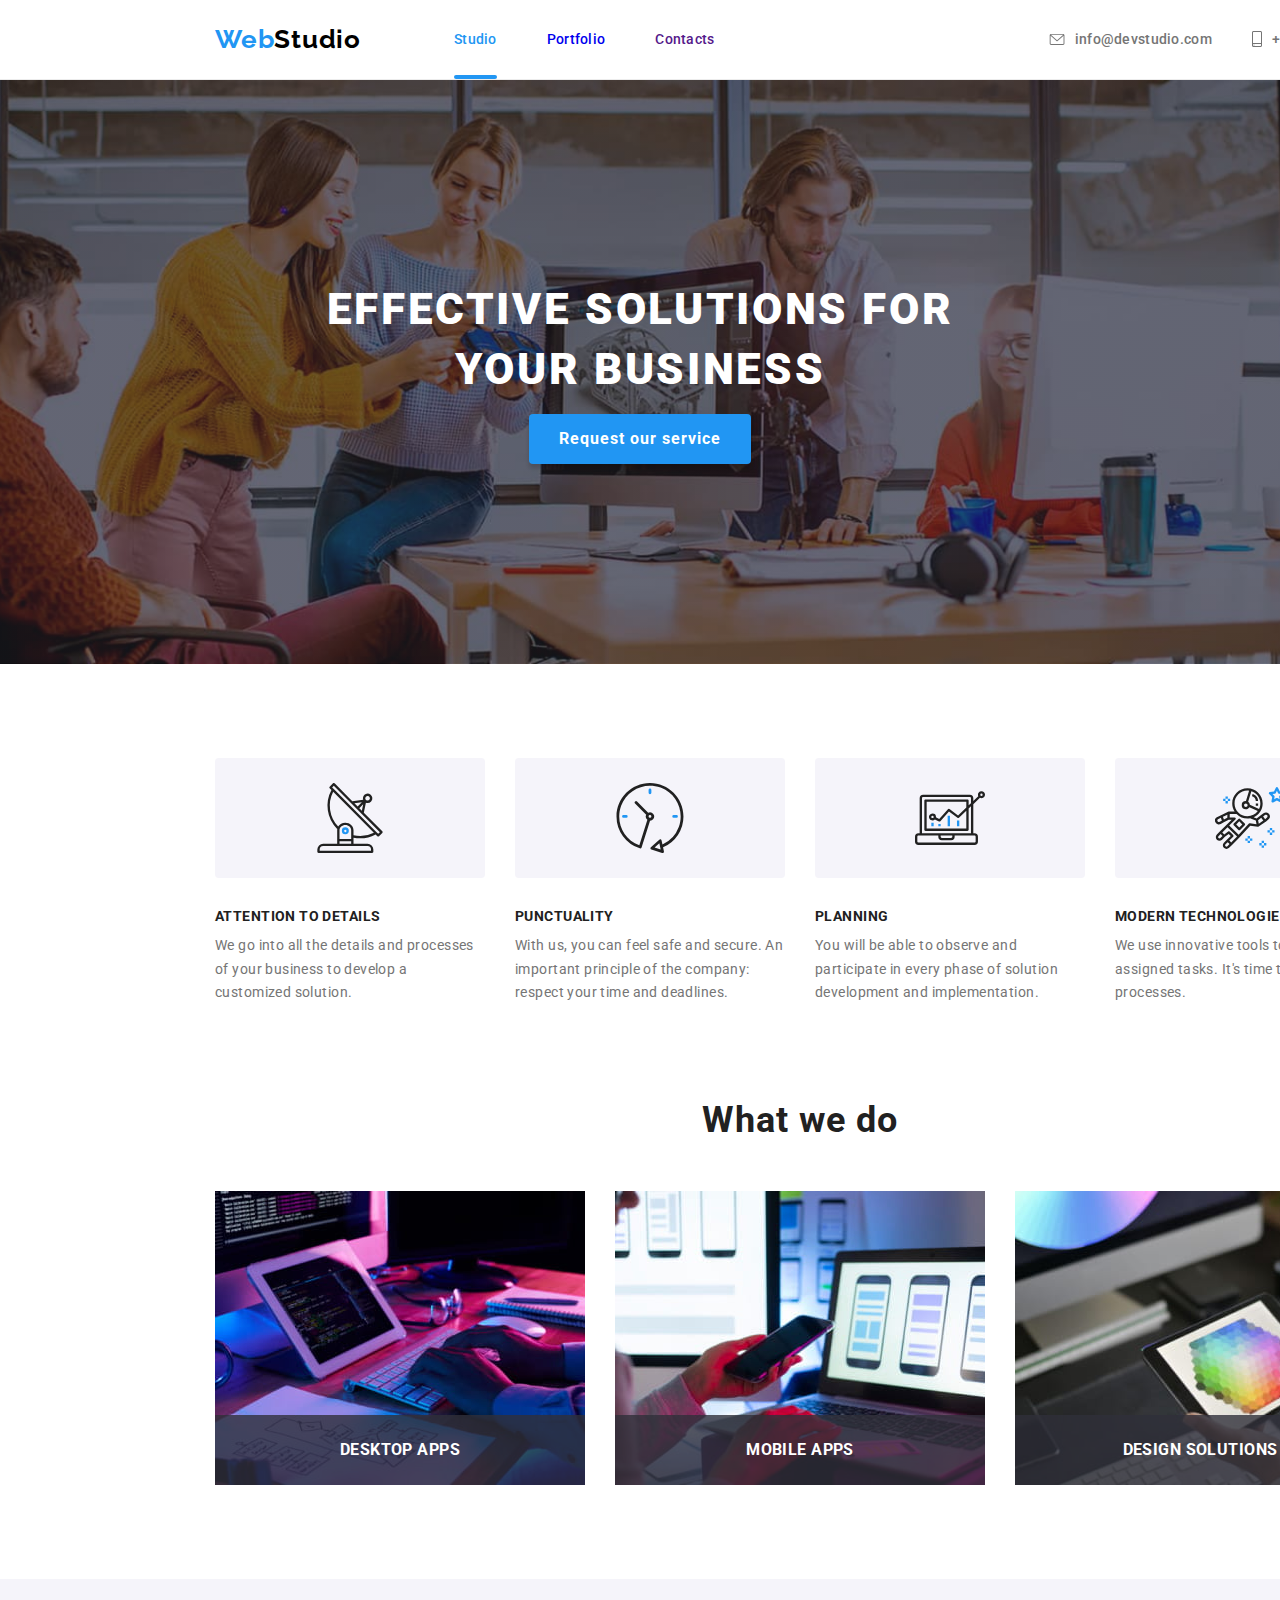
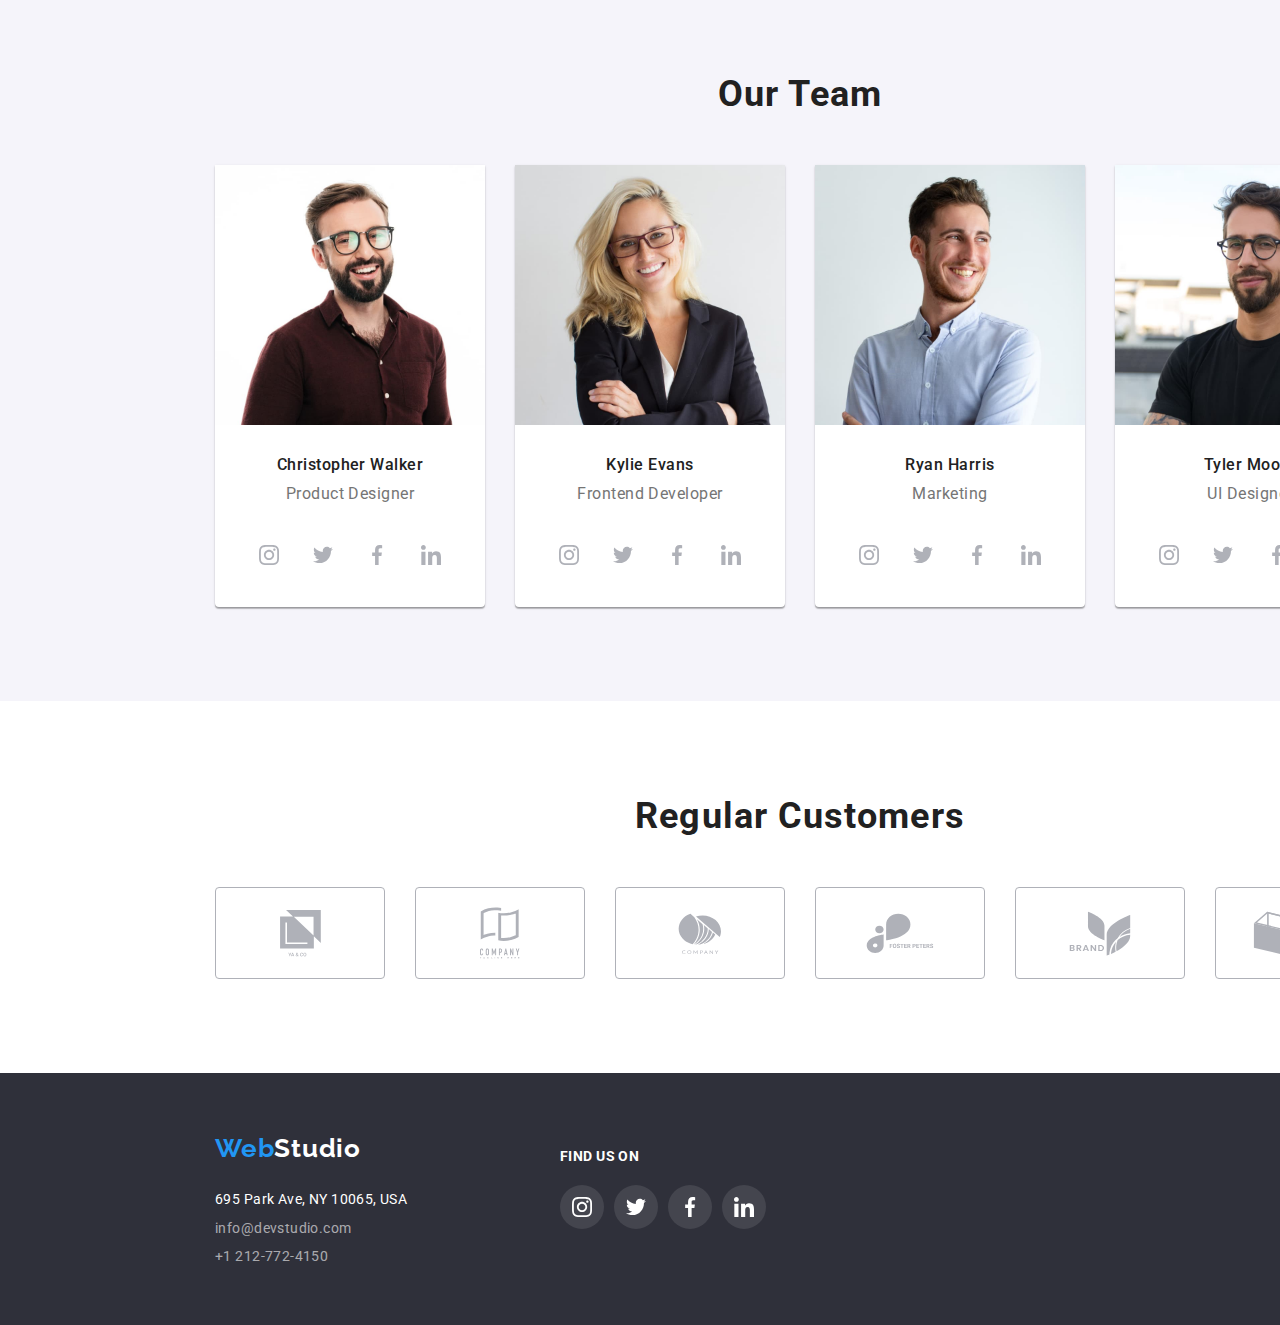
==== index.html @ 0b2b6943 "Initial update" ====
<!DOCTYPE html>
<html lang="en">
  <head>
    <meta charset="UTF-8">
    <meta name="viewport" content="width=device-width, initial-scale=1.0">
    <title>WebStudio</title>
    <link rel="stylesheet" href="./css/modern-normalize.css">
    <link rel="preconnect" href="https://fonts.googleapis.com">
    <link rel="preconnect" href="https://fonts.gstatic.com" crossorigin>
    <link href="https://fonts.googleapis.com/css2?family=Raleway:wght@700&family=Roboto:wght@400;500;700;900&display=swap" rel="stylesheet">
    <link rel="stylesheet" href="./css/styles.css">
  </head>
  <body>
    <header class="global-header">
      <div class="container">
        <nav class="main-navigation">
          <a href="index.html" class="logo"><span class="logo-1">Web</span><span class="logo-2">Studio</span></a>
          <ul class="navigation-list">
            <li><a href="index.html" class="link-navigation active">Studio</a></li>
            <li><a href="portfolio.html" class="link-navigation">Portfolio</a></li>
            <li><a href="" class="link-navigation">Contacts</a></li>
          </ul>
        </nav>
        <div class="header-contact">
          <a href="mailto:info@devstudio.com" class="header-contact-mail" aria-label="Mail">
            <svg class="mail-icon">
              <use href="./images/icons.svg#icon-envelope" class="mail-svg">
              </use>
            </svg>info@devstudio.com</a>
          <a href="tel:+1212-772-4150" class="header-contact-tel" aria-label="Telephone">
            <svg class="telephone-icon">
              <use href="./images/icons.svg#icon-smartphone" class="tel-svg">
              </use>
            </svg>+1 212-772-4150</a>
        </div>
      </div>
    </header>

    <main>
      <section class="hero-section">
        <h1 class="hero-heading">EFFECTIVE SOLUTIONS FOR <span style = "display: block;">YOUR BUSINESS</span></h1>
        <button data-modal-open class="hero-btn" type="button">Request our service</button>
      </section>

      <section class="benefits">
        <div class="container">
          <ul class="benefits-content">
            <li class="benefits-content-item">
              <h3 class="benefits-content-title">ATTENTION TO DETAILS</h3>
              <p class="benefits-content-description">We go into all the details and processes of your business to develop a customized solution.</p>
            </li>

            <li class="benefits-content-item">
              <h3 class="benefits-content-title">PUNCTUALITY</h3>
              <p class="benefits-content-description">With us, you can feel safe and secure. An important principle of the company: respect your time and deadlines.</p>
            </li>

            <li class="benefits-content-item">
              <h3 class="benefits-content-title">PLANNING</h3>
              <p class="benefits-content-description">You will be able to observe and participate in every phase of solution development and implementation.</p>
            </li>

            <li class="benefits-content-item">
              <h3 class="benefits-content-title">MODERN TECHNOLOGIES</h3>
              <p class="benefits-content-description">We use innovative tools to solve assigned tasks. It's time to simplify work processes.</p>
            </li>
          </ul>
        </div>
      </section>

      <section class="features">
        <div class="container">
          <h2 class="heading-2">What we do</h2>
          <ul class="features-list">
            <li class="features-list-item">
              <img src="./images/service-img-1.jpg" alt="Developer writing code" width="370" height="294" class="features-list-img">

                <div class="features-list-overlay"><span class="features-list-overlay-desc">DESKTOP APPS</span></div>

            </li>
            <li class="features-list-item">
              <img src="./images/service-img-2.jpg" alt="Developer working on mobile applications" width="370" height="294" class="features-list-img">
              <div class="features-list-overlay">
                <span class="features-list-overlay-desc">Mobile APPS</span>
              </div>
            </li>
            <li class="features-list-item">
              <img src="./images/service-img-3.jpg" alt="Developer editing styles on tablet" width="370" height="294" class="features-list-img">
              <div class="features-list-overlay">
                <span class="features-list-overlay-desc">DESIGN SOLUTIONS</span>
              </div>
            </li>
          </ul>
        </div>
      </section>

      <section class="containers-team">
        <div class="container">
          <h2 class="heading-2">Our Team</h2>
          <div class="container-team" style="text-align:center">
          <div class="container-team-packet">
            <img src="./images/prod-design-christopher-walker.jpg" alt="Christopher Walker" width="270" height="260">
           <div class="container-team-content">
            <span class="container-team-name">Christopher Walker</span>
            <span>Product Designer</span>
          </div>
          <ul class="social-links-list">
            <li class="social-links-item">
              <a href="https://www.instagram.com/" class="social-icons-link" target="_blank">
                <svg class="icon-social-link">
                  <use href="./images/icons.svg#icon-instagram"></use>
                </svg>
              </a>
            </li>
            <li class="social-links-item">
              <a href="https://www.twitter.com/" class="social-icons-link" target="_blank">
                <svg class="icon-social-link">
                  <use href="./images/icons.svg#icon-twitter"></use>
                </svg>
              </a>
            </li>
            <li class="social-links-item">
              <a href="https://www.facebook.com/" class="social-icons-link" target="_blank">
                <svg class="icon-social-link">
                  <use href="./images/icons.svg#icon-facebook"></use>
                </svg>
              </a>
            </li>
            <li class="social-links-item">
              <a href="https://www.linkedin.com/" class="social-icons-link" target="_blank">
                <svg class="icon-social-link">
                  <use href="./images/icons.svg#icon-linkedin"></use>
                </svg>
              </a>
            </li>
          </ul>
          </div>

          <div class="container-team-packet">
            <img src="./images/front-dev-kylie-evans.jpg" alt="Kylie Evans" width="270" height="260">
          <div class="container-team-content">
            <span class="container-team-name">Kylie Evans</span>
            <span>Frontend Developer</span>
          </div>
          <ul class="social-links-list">
            <li class="social-links-item">
              <a href="https://www.instagram.com/" class="social-icons-link" target="_blank">
                <svg class="icon-social-link">
                  <use href="./images/icons.svg#icon-instagram"></use>
                </svg>
              </a>
            </li>
            <li class="social-links-item">
              <a href="https://www.twitter.com/" class="social-icons-link" target="_blank">
                <svg class="icon-social-link">
                  <use href="./images/icons.svg#icon-twitter"></use>
                </svg>
              </a>
            </li>
            <li class="social-links-item">
              <a href="https://www.facebook.com/" class="social-icons-link" target="_blank">
                <svg class="icon-social-link">
                  <use href="./images/icons.svg#icon-facebook"></use>
                </svg>
              </a>
            </li>
            <li class="social-links-item">
              <a href="https://www.linkedin.com/" class="social-icons-link" target="_blank">
                <svg class="icon-social-link">
                  <use href="./images/icons.svg#icon-linkedin"></use>
                </svg>
              </a>
            </li>
          </ul>
          </div>

          <div class="container-team-packet">
            <img src="./images/marketing-ryan-harris.jpg" alt="Ryan Harris" width="270" height="260">
          <div class="container-team-content">
            <span class="container-team-name">Ryan Harris</span>
            <span>Marketing</span>
          </div>
          <ul class="social-links-list">
            <li class="social-links-item">
              <a href="https://www.instagram.com/" class="social-icons-link" target="_blank">
                <svg class="icon-social-link">
                  <use href="./images/icons.svg#icon-instagram"></use>
                </svg>
              </a>
            </li>
            <li class="social-links-item">
              <a href="https://www.twitter.com/" class="social-icons-link" target="_blank">
                <svg class="icon-social-link">
                  <use href="./images/icons.svg#icon-twitter"></use>
                </svg>
              </a>
            </li>
            <li class="social-links-item">
              <a href="https://www.facebook.com/" class="social-icons-link" target="_blank">
                <svg class="icon-social-link">
                  <use href="./images/icons.svg#icon-facebook"></use>
                </svg>
              </a>
            </li>
            <li class="social-links-item">
              <a href="https://www.linkedin.com/" class="social-icons-link" target="_blank">
                <svg class="icon-social-link">
                  <use href="./images/icons.svg#icon-linkedin"></use>
                </svg>
              </a>
            </li>
          </ul>
          </div>

          <div class="container-team-packet">
            <img src="./images/ui-design-tyler-moore.jpg" alt="Tyler Moore" width="270" height="260">
          <div class="container-team-content">
            <span class="container-team-name">Tyler Moore</span>
            <span>UI Designer</span>
          </div>
          <ul class="social-links-list">
            <li class="social-links-item">
              <a href="https://www.instagram.com/" class="social-icons-link" target="_blank">
                <svg class="icon-social-link">
                  <use href="./images/icons.svg#icon-instagram"></use>
                </svg>
              </a>
            </li>
            <li class="social-links-item">
              <a href="https://www.twitter.com/" class="social-icons-link" target="_blank">
                <svg class="icon-social-link">
                  <use href="./images/icons.svg#icon-twitter"></use>
                </svg>
              </a>
            </li>
            <li class="social-links-item">
              <a href="https://www.facebook.com/" class="social-icons-link" target="_blank">
                <svg class="icon-social-link">
                  <use href="./images/icons.svg#icon-facebook"></use>
                </svg>
              </a>
            </li>
            <li class="social-links-item">
              <a href="https://www.linkedin.com/" class="social-icons-link" target="_blank">
                <svg class="icon-social-link">
                  <use href="./images/icons.svg#icon-linkedin"></use>
                </svg>
              </a>
            </li>
          </ul>
          </div>
          </div>
        </div>
      </section>

      <section class="customers">
        <div class="container">
          <h2 class="heading-2">Regular Customers</h2>
          <ul class="customer-list">
            <li class="customer-list-item">
              <a href="" class="customer-link">
                <svg class="customer-icon" width="41" height="46.7">
                  <use href="./images/icons.svg#icon-customer-1"></use>
                </svg>
              </a>
            </li>
            <li class="customer-list-item">
              <a href="" class="customer-link">
                <svg class="customer-icon" width="40" height="52">
                  <use href="./images/icons.svg#icon-customer-2"></use>
                </svg>
              </a>
            </li>
            <li class="customer-list-item">
              <a href="" class="customer-link">
                <svg class="customer-icon" width="43.46" height="41.18">
                  <use href="./images/icons.svg#icon-customer-3"></use>
                </svg>
              </a>
            </li>
            <li class="customer-list-item">
              <a href="" class="customer-link">
                <svg class="customer-icon" width="68.71" height="40.62">
                  <use href="./images/icons.svg#icon-customer-4"></use>
                </svg>
              </a>
            </li>
            <li class="customer-list-item">
              <a href="" class="customer-link">
                <svg class="customer-icon" width="62.54" height="45.43">
                  <use href="./images/icons.svg#icon-customer-5"></use>
                </svg>
              </a>
            </li>
            <li class="customer-list-item">
              <a href="" class="customer-link">
                <svg class="customer-icon" width="93.79" height="43.93">
                  <use href="./images/icons.svg#icon-customer-6"></use>
                </svg>
              </a>
            </li>
          </ul>
        </div>
      </section>
    </main>

    <footer class="global-footer">
      <div class="container">
        <div class="footer-main-part">
        <a href="index.html" class="logo"><span class="logo-1">Web</span><span class="logo-2">Studio</span></a>
        <address class="address">
          <ul class="footer-address-list">
            <li class="footer-address-list-item">
              <p>695 Park Ave, NY 10065, USA </p>
            </li>
            <li class="footer-address-list-item">
              <a href="mailto:info@devstudio.com" class="footer-contact">info@devstudio.com</a>
            </li>
            <li class="footer-address-list-item">
              <a href="tel:+1212-772-4150" class="footer-contact">+1 212-772-4150</a>
            </li>
          </ul>
        </address>
        </div>
        <div class="footer-social-links">
          <span class="footer-social-title">Find us on</span>
          <ul class="footer-social-list">
            <li class="footer-social-list">
              <a href="https://www.instagram.com/" class="footer-social-icon-link" target="_blank">
                <svg class="footer-icon">
                  <use href="./images/icons.svg#icon-instagram"></use>
                </svg>
              </a>
            </li>
            <li class="footer-social-list">
              <a href="https://www.twitter.com/" class="footer-social-icon-link" target="_blank">
                <svg class="footer-icon">
                  <use href="./images/icons.svg#icon-twitter"></use>
                </svg>
              </a>
            </li>
            <li class="footer-social-list">
              <a href="https://www.facebook.com/" class="footer-social-icon-link" target="_blank">
                <svg class="footer-icon">
                  <use href="./images/icons.svg#icon-facebook"></use>
                </svg>
              </a>
            </li>
            <li class="footer-social-list">
              <a href="https://www.linkedin.com/" class="footer-social-icon-link" target="_blank">
                <svg class="footer-icon">
                  <use href="./images/icons.svg#icon-linkedin"></use>
                </svg>
              </a>
            </li>
          </ul>
        </div>
      </div>
    </footer>

    <div class="modal is-hidden" data-modal>
      <div class="modal-content">
        <button class="modal-close-btn" data-modal-close>&times;</button>
      </div>
    </div>
    <script src="./js/modal.js"></script>
  </body>
</html>
---- css/styles.css ----
:root {
  --text-color: #757575;
  --link-color: #212121;
  --link-active-color: #2196F3;
  --hover-color: #2196F3;
  --main-background-color: #FFFFFF;
  --heading-color: #ffffff;
  --footer-color: #2F303A;
  --hero-btn-color: #2196F3;
  --benefits-icon-background-color: #F5F4FA;
  --benefits-title-color:  #212121;
  --social-icons-color: #AFB1B8;
  --text-font-family: 'Roboto', sans-serif;
  --logo-font-family: 'Raleway', sans-serif;
}

*,
*::before,
*::after {
  margin: 0;
  padding: 0;
  box-sizing: border-box;
}

body {
  font-family: var(--text-font-family);
  font-size: 16px;
  font-style: normal;
  color: var(--text-color);
  background-color: var(--main-background-color);
}

a {
  text-decoration: none;
}

ul {
  list-style-type: none;
}

button {
  cursor: pointer;
  border: none;
  border-style: none;
}

.section {
  padding: 94px 0px;
}

.container {
  width: 1600px;
  margin: 0 auto;
  padding-left: 215px;
  padding-right: 215px;
}

.global-header .container {
  display: flex;
  align-items: center;
  justify-content: space-between;
  padding-top: 24px;
  padding-bottom: 25px;
  background-color: var(--heading-color);
  font-size: 14px;
  font-weight: 500;
  line-height: normal;
  letter-spacing: 0.28px;
}

.global-header {
  border-bottom: 1px solid #ECECEC;
}

.main-navigation {
  display: flex;
  justify-content: center;
}

a.logo {
  margin-right: 93px;
}

.global-header .navigation-list {
  display: flex;
  align-items: center;
  color: var(--link-color);
}

.global-header .navigation-list .link-navigation {
  position: relative;
  display: block;
}

.global-header .navigation-list li:not(:last-child) {
  margin-right: 50px;
}

.global-header .header-contact a:not(:last-child) {
  margin-right: 40px;
}

.header-contact {
  display: flex;
  align-content: center;
  align-items: center;
}

.global-header .header-contact a {
  display: flex;
  align-items: center;
  color: #757575;
  fill: #757575;
}

.global-header a:hover,
.global-header a:focus,
.global-footer a:hover,
.global-footer a:focus,
.logo span:hover,
.logo span:focus,
.footer-main-part .logo span:hover,
.footer-main-part .logo span:focus {
  color: var(--hover-color);
  fill: var(--hover-color);
}

.navigation-list .link-navigation,
.header-contact .header-contact-mail,
.header-contact .header-contact-tel,
.main-navigation .logo {
  transition: color 250ms cubic-bezier(0.4, 0, 0.2, 1), fill 250ms cubic-bezier(0.4, 0, 0.2, 1);
}

.global-header .main-navigation a.active {
  color: var(--link-active-color);
  fill: var(--link-active-color);
}

.navigation-list .link-navigation.active::after {
  content: "";
  display: block;
  align-items: center;
  background-color: var(--link-active-color);
  width: 100%;
  border-radius: 2px;
  height: 4px;
  position: absolute;
  bottom: -32px;
}

.mail-icon {
  display: block;
  margin-right: 10px;
  width: 16px;
  height: 12px;
  fill: currentColor;
}

.telephone-icon {
  display: block;
  margin-right: 10px;
  width: 10px;
  height: 16px;
  fill: currentColor;
}

a span.logo-1,
a span.logo-2 {
  color: #2196F3;
  font-size: 26px;
  font-family: var(--logo-font-family);
  font-weight: 700;
  line-height: normal;
  letter-spacing: 0.78px;
}

a span.logo-2 {
  color: #000000;
}

.hero-section {
  padding-top: 200px;
  padding-bottom: 200px;
  text-align: center;
  background: linear-gradient(rgba(47, 48, 58, 0.40), rgba(47, 48, 58, 0.40)),
    url('../images/hero-background-img.jpg');
  background-repeat: no-repeat;
  background-color: #2F303A;
  background-position: center;
  background-size: cover;
}

.hero-section,
.hero-heading {
  color: var(--heading-color);
  text-align: center;
  font-size: 44px;
  font-weight: 900;
  line-height: 1.36;
  letter-spacing: 2.64px;
  text-transform: uppercase;
}

.hero-btn {
  padding: 10px 30px;
  min-width: 200px;
  height: 50px;
  color: #FFF;
  text-align: center;
  font-size: 16px;
  font-family: inherit;
  font-weight: 700;
  line-height: 1.87;
  letter-spacing: 0.96px;
  border-radius: 4px;
  background-color: var(--hero-btn-color);
  box-shadow: 0px 4px 4px 0px rgba(0, 0, 0, 0.15);
  transition: color 250ms cubic-bezier(0.4, 0, 0.2, 1), background-color 250ms cubic-bezier(0.4, 0, 0.2, 1);
}

.benefits {
  padding-top: 94px;
  padding-bottom: 94px;
}

.benefits-content {
  display: flex;
  justify-content: space-between;
  gap: 30px;
}

.benefits .benefits-content .benefits-content-description,
.benefits .benefits-content .benefits-content-title {
  font-size: 14px;
  line-height: 1.71;
  letter-spacing: 0.42px;
}

.benefits .benefits-content .benefits-content-title {
  margin-bottom: 10px;
  color: var(--benefits-title-color);
  font-weight: 700;
  line-height: normal;
  text-transform: uppercase;
}

.benefits-content-item::before {
  content: "";
  display: block;
  margin-bottom: 30px;
  width: 270px;
  height: 120px;
  border-radius: 4px;
  background: var(--benefits-icon-background-color);
  background-position: center;
  background-repeat: no-repeat;
}

.benefits-content-item:first-child::before {
  content: "";
  background-image: url('../images/antenna.svg');
}

.benefits-content-item:nth-child(2)::before {
  content: "";
  background-image: url('../images/clock.svg');
}

.benefits-content-item:nth-child(3)::before {
  content: "";
  background-image: url('../images/diagram.svg');
}

.benefits-content-item:last-child::before {
  content: "";
  background-image: url('../images/astronaut.svg');
}

.features {
  display: flex;
  justify-content: space-between;
  padding-bottom: 94px;
}


.features .heading-2,
.containers-team .heading-2,
.customers .heading-2 {
  margin-bottom: 50px;
  color: #212121;
  text-align: center;
  font-size: 36px;
  font-weight: 700;
  line-height: normal;
  letter-spacing: 1.08px;
}

.features-list {
  display: flex;
  justify-content: space-between;
  gap: 30px;

}

.features-list-item {
  position: relative;
  width: 370px;
  height: 294px;
}

.features-list-overlay {
  position: absolute;
  display: flex;
  align-items: center;
  justify-content: center;
  bottom: 0;
  color: #FFF;
  background: rgba(47, 48, 58, 0.80);
  text-align: center;
  font-weight: 700;
  letter-spacing: 0.42px;
  text-transform: uppercase;
  width: 100%;
  height: 70px;
}

.containers-team{
  background: #F5F4FA;
  padding: 94px 0px;
}

.container-team {
  display: flex;
  justify-content: space-between;
}

.container-team-content {
  display: flex;
  flex-direction: column;
  line-height: normal;
  letter-spacing: 0.48px;
  align-items: center;
  padding-top: 30px;
  padding-bottom: 30px;
}

.container-team-content .container-team-name {
  color: #212121;
  font-weight: 500;
  margin-bottom: 10px;
}

.container-team-packet {
  display: flex;
  flex-direction: column;
  background: #FFFFFF;
  box-shadow: 0px 2px 1px 0px rgba(0, 0, 0, 0.20), 0px 1px 1px 0px rgba(0, 0, 0, 0.14), 0px 1px 3px 0px rgba(0, 0, 0, 0.12);
  border-radius: 0px 0px 4px 4px;
  align-items: center;
}

.social-links-list {
  display: flex;
  justify-content: space-between;
  padding-bottom: 30px;
  gap: 10px;
}

.social-links-item,
.social-icons-link {
  display: flex;
  width: 44px;
  height: 44px;
  flex-shrink: 0;
}

.social-icons-link {
  justify-content: center;
  align-items: center;
  color: var(--social-icons-color);
  background-color: #FFFFFF;
  border: none;
  border-radius: 50px;
  transition: color 250ms cubic-bezier(0.4, 0, 0.2, 1);
}

.social-icons-link:hover,
.social-icons-link:focus,
.footer-social-list .footer-social-icon-link:hover,
.footer-social-list .footer-social-icon-link:focus {
  background-color: var(--hover-color);
  outline: none;
}

.icon-social-link {
  width: 20px;
  height: 20px;
  flex-shrink: 0;
  gap: 34px;
  fill: currentColor;
  transition: fill 250ms cubic-bezier(0.4, 0, 0.2, 1);
}

.social-icons-link:hover .icon-social-link,
.social-icons-link:focus .icon-social-link,
.footer-social-list .footer-social-icon-link:hover,
.footer-social-list .footer-social-icon-link:focus {
  fill: #FFFFFF;
  outline: none;
}

.customers {
  padding-top: 94px;
  padding-bottom: 94px;
}

.customer-list {
  display: flex;
  justify-content: space-between;
  gap: 30px;
}

.customer-list-item,
.customer-link {
  display: flex;
}

.customer-link {
  justify-content: center;
  align-items: center;
  color: #AFB1B8;
  border-radius: 4px;
  border: 1px solid #AFB1B8;
  width: 170px;
  height: 92px;
  transition: border-color 250ms cubic-bezier(0.4, 0, 0.2, 1), fill 250ms cubic-bezier(0.4, 0, 0.2, 1);
}

.customer-icon {
  fill: currentColor;
  border: none;
}

.customer-link:hover,
.customer-link:focus {
  border: 1px solid #2196F3;
  outline: none;
}

.customer-link:hover .customer-icon,
.customer-link:focus .customer-icon {
  fill: var(--hover-color);
  outline: none;
}

.global-footer {
  display: block;
  background-color: var(--footer-color);
  padding: 60px 0px;
}

.global-footer .container {
  display: flex;
  align-items: flex-start;
}

.global-footer .address,
.global-footer .footer-contact,
.global-footer .footer-social-title {
  color: #FFF;
  font-size: 14px;
  letter-spacing: 0.42px;
  font-style: normal;
}

.global-footer a span.logo-2 {
  color: #FFFFFF;
}

.global-footer .footer-social-title {
  margin-bottom: 20px;
  font-weight: 700;
  text-transform: uppercase;
}

.global-footer .footer-contact {
  color: rgba(255, 255, 255, 0.60);
  line-height: 1.14;
  margin-left:auto;
  transition: color 250ms cubic-bezier(0.4, 0, 0.2, 1);
}

.global-footer .footer-main-part .footer-address-list {
  margin-top: 28px;
}

.footer-address-list-item:not(:last-child) {
  margin-bottom: 12px;
}

.global-footer .footer-social-links {
  display: flex;
  flex-direction: column;
  justify-content: flex-start;
  align-items: flex-start;
  margin-left: 106px;
  margin-top: 15px;
}

.footer-social-list {
  display: flex;
  justify-content: center;
  gap: 10px;
}

.footer-social-list .footer-social-icon-link {
  display: flex;
  justify-content: center;
  align-items: center;
  width: 44px;
  height: 44px;
  color: #FFFFFF;
  fill: currentColor;
  background-color: rgba(255, 255, 255, 0.10);
  border-radius: 50px;
  transition: background-color 250ms cubic-bezier(0.4, 0, 0.2, 1), fill 250ms cubic-bezier(0.4, 0, 0.2, 1);
}

.footer-social-list .footer-icon {
  width: 20px;
  height: 20px;
}

.btn-group {
  padding-top: 94px;
  padding-bottom: 50px;
}

.btn-group-list {
  display: flex;
  justify-content: center;
  gap: 8px;
}

.btn-portfolio {
  padding: 6px 22px;
  height: 38px;
  color: #212121;
  text-align: center;
  font-size: 16px;
  font-family: inherit;
  font-weight: 500;
  line-height: 1.62;
  letter-spacing: 0.48px;
  border-radius: 4px;
  background-color: #F5F4FA;
  transition: color 250ms cubic-bezier(0.4, 0, 0.2, 1),
    background-color 250ms cubic-bezier(0.4, 0, 0.2, 1),
    box-shadow 250ms cubic-bezier(0.4, 0, 0.2, 1);
  }

.btn-portfolio:hover,
.btn-portfolio:focus,
.btn-group-list-item button.active {
  background: var(--hover-color);
  color:#FFFFFF;
  box-shadow: 0px 2px 2px 0px rgba(0, 0, 0, 0.12), 0px 1px 2px 0px rgba(0, 0, 0, 0.08), 0px 3px 1px 0px rgba(0, 0, 0, 0.10);
  outline: none;
  }

.cards .container {
  padding-bottom: 94px;
}

.cards-img {
  position: relative;
  display: flex;
}

.card-list-wrapper {
  position: relative;
  overflow: hidden;
}

.card-overlay-info {
  position: absolute;
  display: flex;
  justify-content: center;
  align-items: center;
  top: 0;
  left: 0;
  right: 0;
  background: rgba(33, 150, 243, 0.90);
  width: 100%;
  height: 100%;
  padding: 24px;
  color: #FFF;
  font-size: 18px;
  line-height: 1.56;
  letter-spacing: 0.54px;
  overflow: auto;
  transform: translateY(100%);
  transition: transform 250ms cubic-bezier(0.4, 0, 0.2, 1);
}

.card-content {
  display: flex;
  flex-direction: column;
  padding: 20px 24px;
  color: #757575;
  line-height: 1.87;
  letter-spacing: 0.48px;
  background: #FFFFFF;
  box-sizing: border-box;
  border-right: 1px solid #EEE;
  border-bottom: 1px solid #EEE;
  border-left: 1px solid #EEE;
}

.card-content .card-content-title {
  margin-bottom: 4px;
  color: #212121;
  font-size: 18px;
  font-weight: 700;
  line-height: 2;
  letter-spacing: 1.08px;
}

.card-list {
  display: flex;
  flex-wrap: wrap;
  margin-right: -30px;
  margin-bottom: -30px;
}

.card-list-link {
  display: block;
  transition: box-shadow 250ms cubic-bezier(0.4, 0, 0.2, 1);
}

.card-list .card-list-item {
  margin-right: 30px;
  margin-bottom: 30px;
  flex-basis: calc((100% - 90px) / 3);
  box-sizing: border-box;
  cursor: pointer;
}

.card-list-link:hover {
  box-shadow: 1px 4px 6px 0px rgba(0, 0, 0, 0.16), 0px 4px 4px 0px rgba(0, 0, 0, 0.06), 0px 1px 1px 0px rgba(0, 0, 0, 0.12);
}

.card-list-link:hover .card-overlay-info {
  transform: translateY(0%);
}

.modal {
  position: fixed;
  top: 0;
  left: 0;
  width: 100%;
  height: 100%;
  background-color: rgba(0, 0, 0, 0.2);
  opacity: 1;
  transition: 250ms ease, opacity 250ms ease;
}

.modal-content {
  position: fixed;
  left: 50%;
  top: 50%;
  display: block;
  margin: auto;
  width: 528px;
  min-height: 581px;
  border-radius: 4px;
  background: #FFF;
  box-shadow: 0px 2px 1px 0px rgba(0, 0, 0, 0.20), 0px 1px 1px 0px rgba(0, 0, 0, 0.14), 0px 1px 3px 0px rgba(0, 0, 0, 0.12);
  transform: translate(-50%, -50%) scale(1);
  transition: transform 250ms cubic-bezier(0.4, 0, 0.2, 1);
}

.modal.is-hidden {
  visibility: hidden;
  opacity: 0;
  pointer-events: none;
}

.modal.is-hidden .modal-content {
  transform: translate(-50%, -50%) scale(0.9);
}

.modal-close-btn {
  display: flex;
  justify-content: center;
  align-items: center;
  position: absolute;
  right: 8px;
  top: 8px;
  padding: 0;
  border-radius: 50%;
  border: 1px solid rgba(0, 0, 0, 0.1);
  cursor: pointer;
  width: 30px;
  height: 30px;
  color: #000000;
  font-size: 18px;
  background-color: #FFFFFF;
}
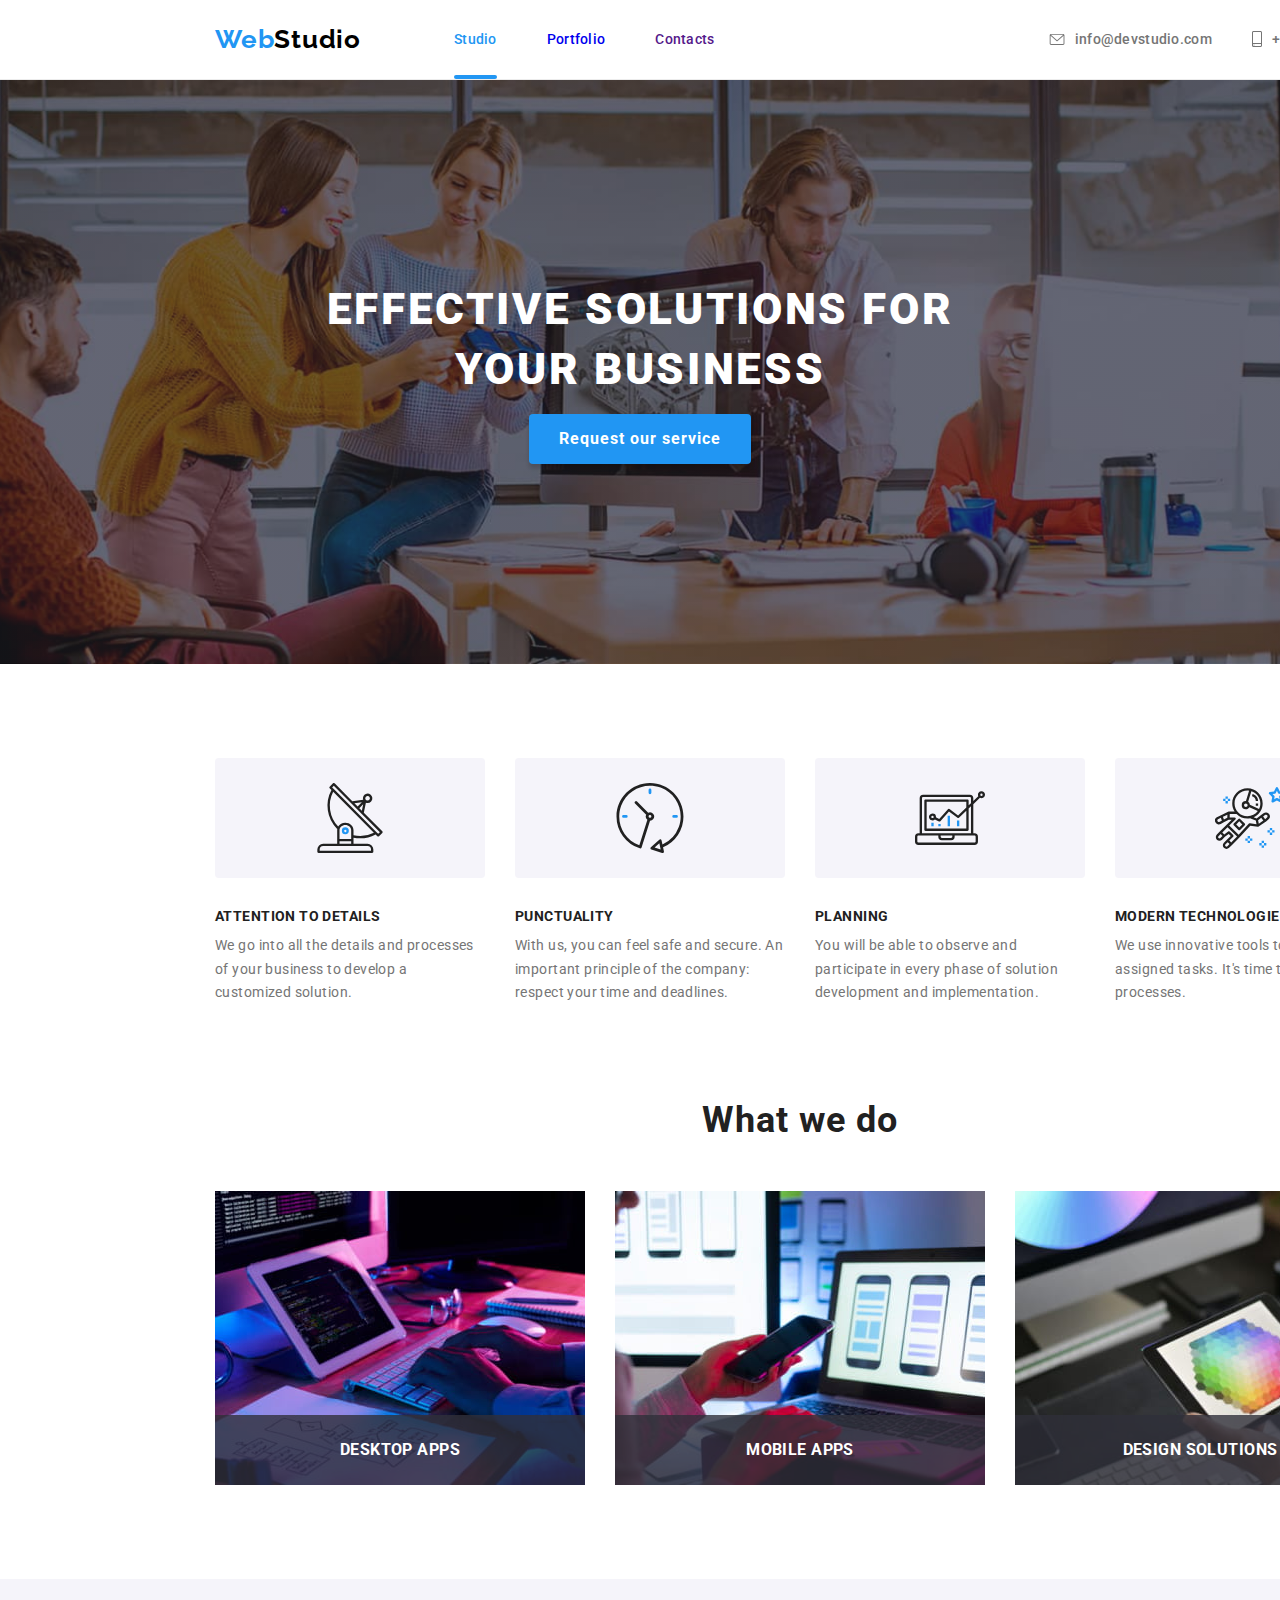
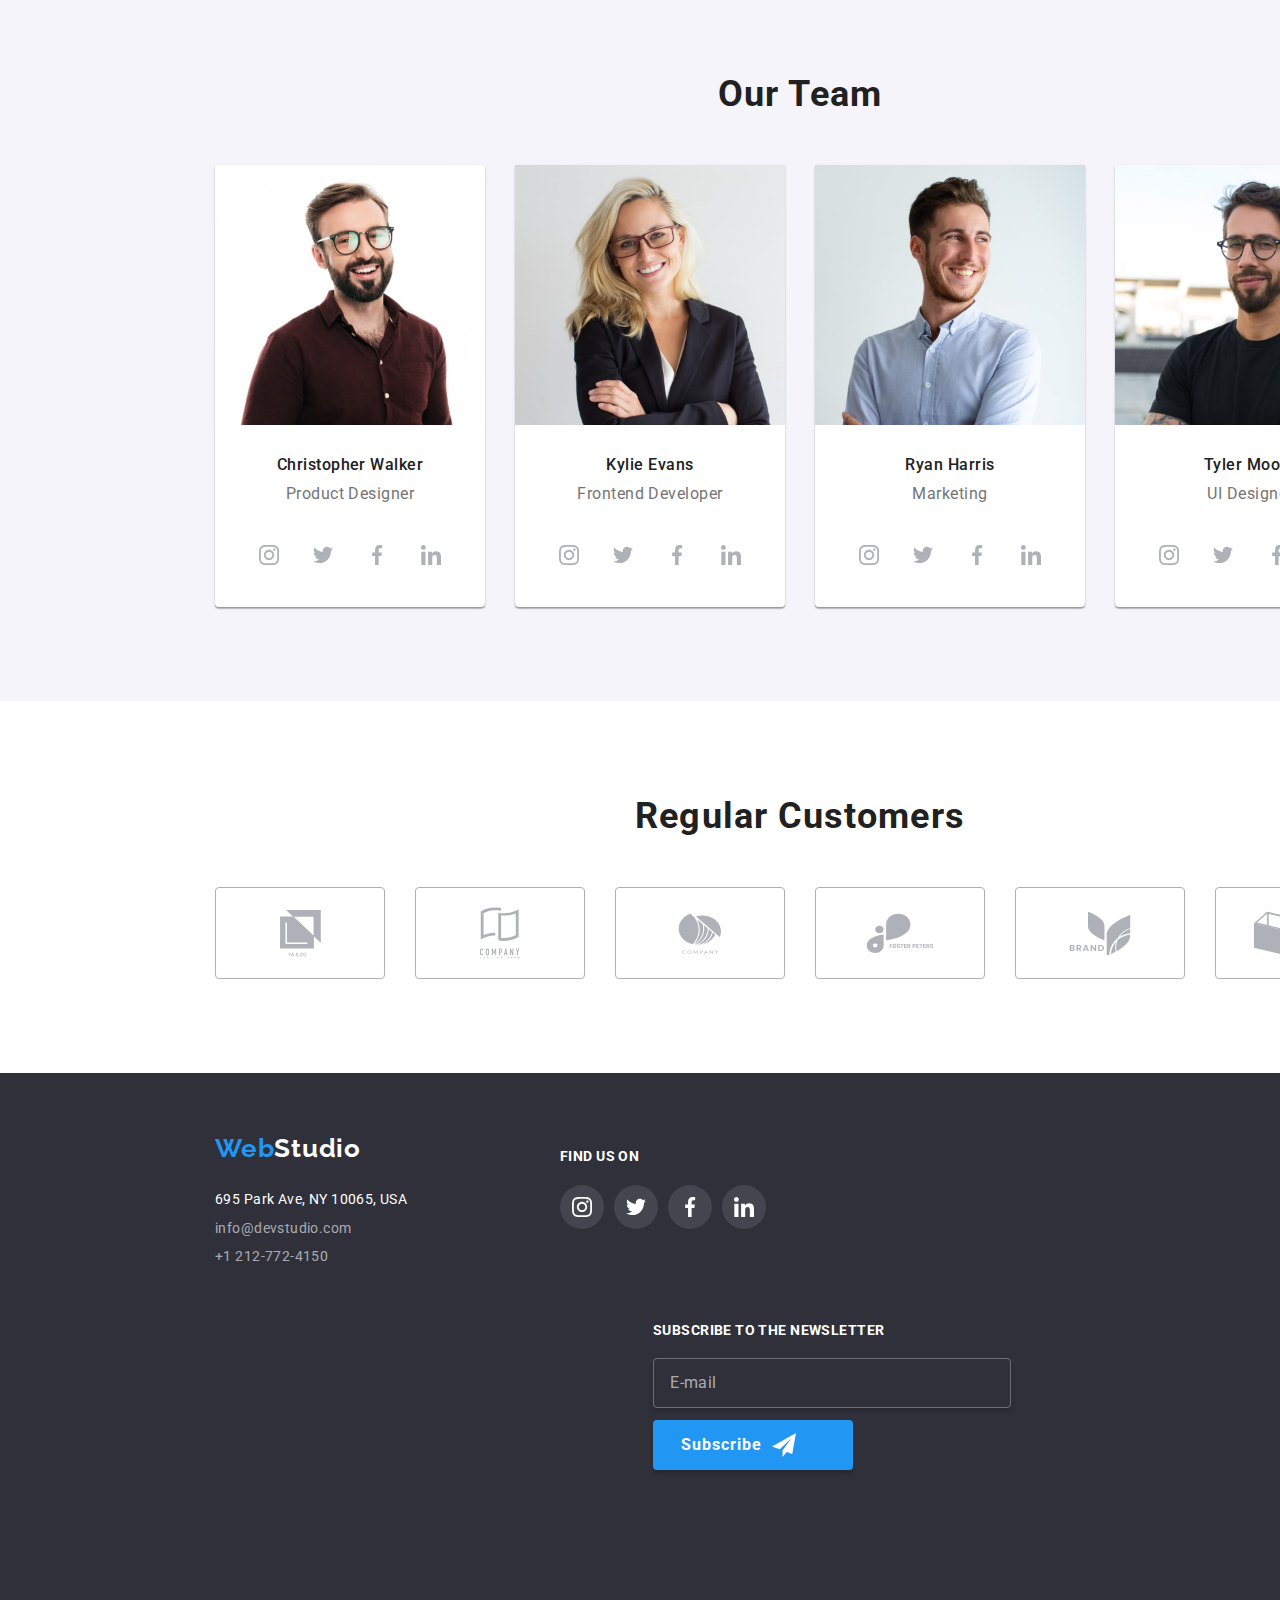
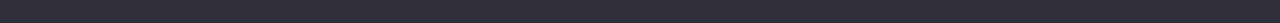
==== commit 580fb750: "Update styles" ====
--- a/index.html
+++ b/index.html
@@ -354,7 +354,19 @@
               </a>
             </li>
           </ul>
-        </div>
+          <div class="footer-newsletter">
+            <span class="footer-social-title">Subscribe to the newsletter</span>
+            <form class="newsletter-form">
+              <input type="email" name="user-email" placeholder="E-mail" class="input-form">
+              <button type="submit" class="footer-submit-btn"> Subscribe
+                <svg class="btn-send-svg" width="24px" height="24px">
+                  <use href="./images/icons.svg#icon-icon-send"></use>
+                </svg>
+              </button>
+            </form>
+          </div>
+        </div>
+        <script src="./js/modal.js"></script>
       </div>
     </footer>
 
--- a/css/styles.css
+++ b/css/styles.css
@@ -533,6 +533,74 @@
   height: 20px;
 }
 
+.global-footer .footer-newsletter {
+  display: flex;
+  flex-direction: column;
+  margin: 93px;
+}
+
+.newsletter-form {
+  display: flex;
+  flex-wrap: wrap;
+  width: 570px;
+  gap: 12px;
+}
+
+.input-form {
+  margin-right: 12px;
+  padding: 15px 0px 15px 16px;
+  width: 358px;
+  height: 50px;
+  border-radius: 4px;
+  border: 1px solid rgba(255, 255, 255, 0.30);
+  background: rgba(33, 150, 243, 0.00);
+  box-shadow: 0px 4px 4px 0px rgba(0, 0, 0, 0.15);
+  transition: border 250ms cubic-bezier(0.4, 0, 0.2, 1), color 250ms cubic-bezier(0.4, 0, 0.2, 1);
+}
+
+.input-form::placeholder {
+  color: rgba(255, 255, 255, 0.60);
+  line-height: 1.25;
+  letter-spacing: 0.48px;
+}
+
+.input-form:hover::placeholder,
+.input-form:focus::placeholder {
+  color: #FFFFFF;
+}
+
+.input-form:hover,
+.input-form:focus {
+  border: 1px solid #FFFFFF;
+  box-shadow: 0px 4px 4px 0px rgba(0, 0, 0, 0.15);
+  outline: none;
+}
+
+.footer-submit-btn {
+  display: flex;
+  align-items: center;
+  padding: 13px 28px 13px 28px;
+  width: 200px;
+  height: 50px;
+  border-radius: 4px;
+  border: none;
+  background: #2196F3;
+  box-shadow: 0px 4px 4px 0px rgba(0, 0, 0, 0.15);
+  color: #FFF;
+  text-align: center;
+  font-weight: 700;
+  line-height: 1.87;
+  letter-spacing: 0.96px;
+  cursor: pointer;
+  transition: color 250ms cubic-bezier(0.4, 0, 0.2, 1), background-color 250ms cubic-bezier(0.4, 0, 0.2, 1);
+}
+
+.btn-send-svg {
+  display: flex;
+  fill: #FFFFFF;
+  margin-left: 10px;
+}
+
 .btn-group {
   padding-top: 94px;
   padding-bottom: 50px;
@@ -541,7 +609,6 @@
 .btn-group-list {
   display: flex;
   justify-content: center;
-  gap: 8px;
 }
 
 .btn-portfolio {
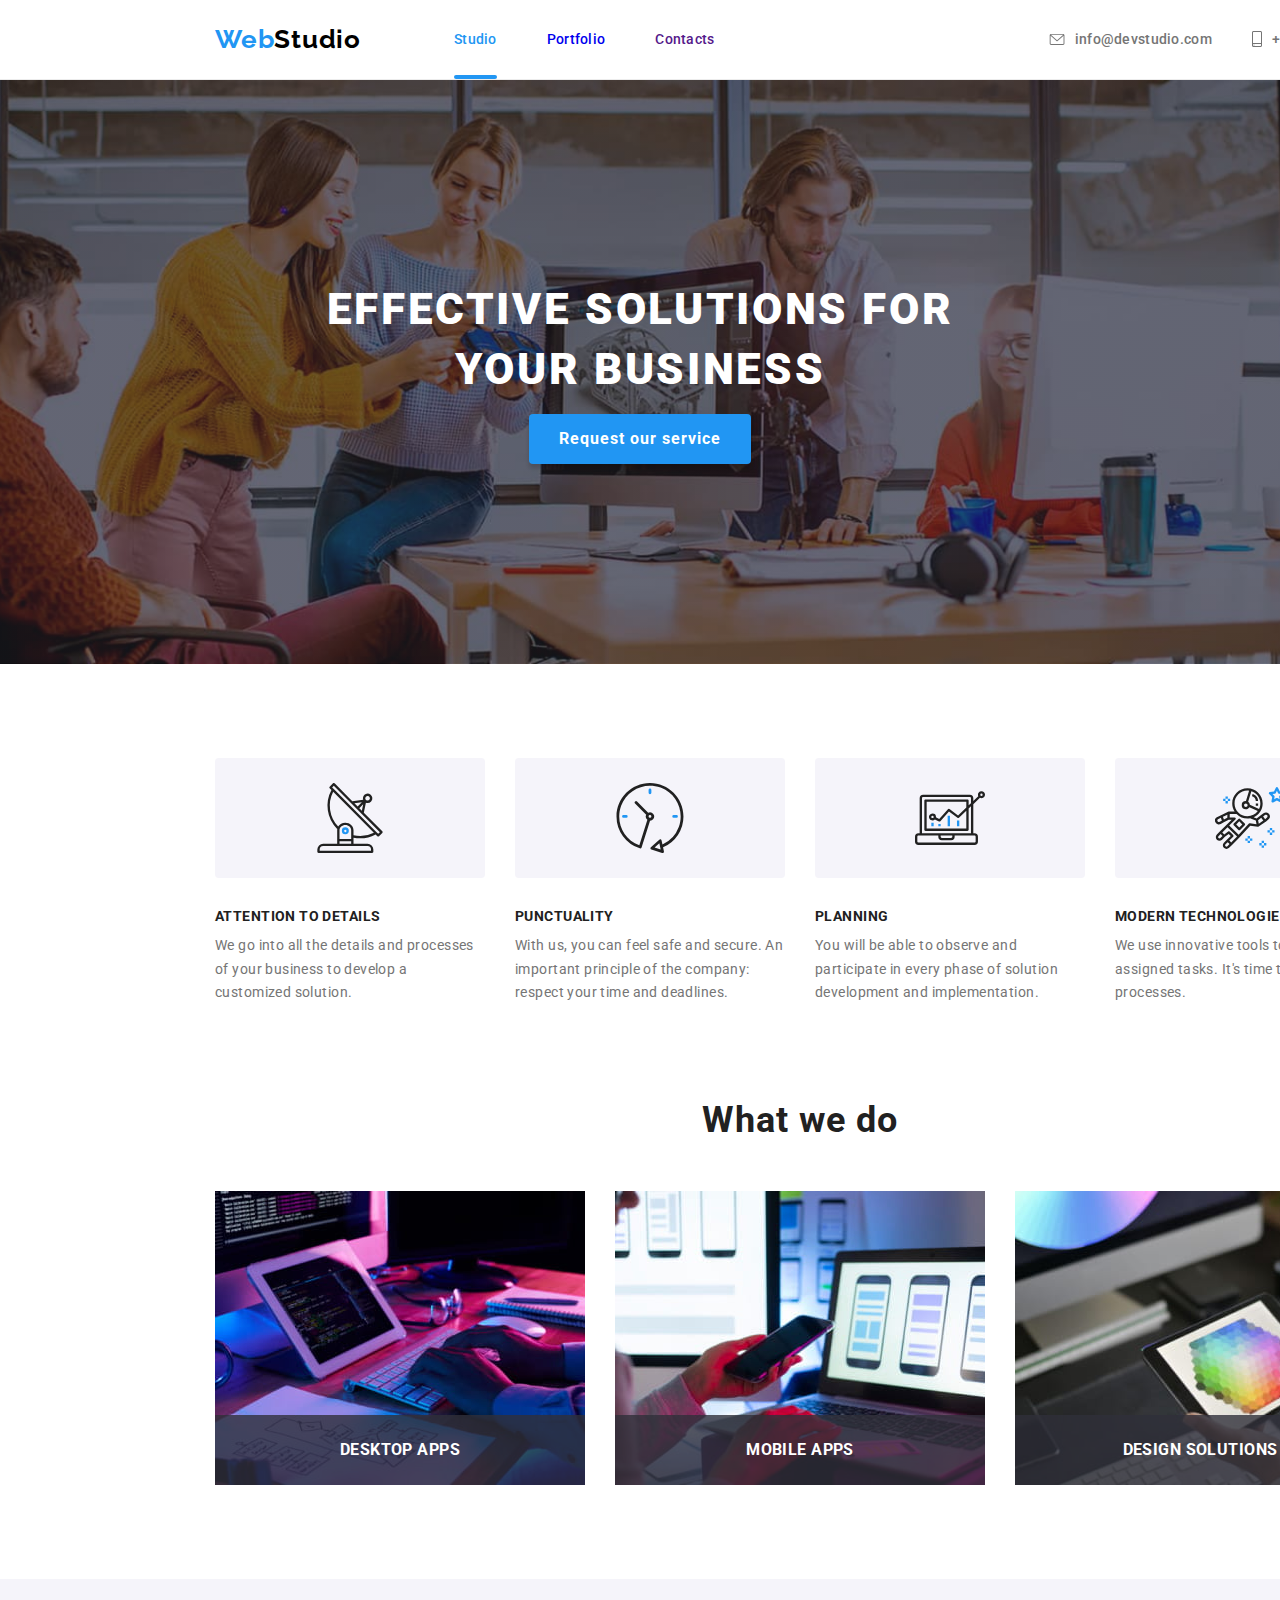
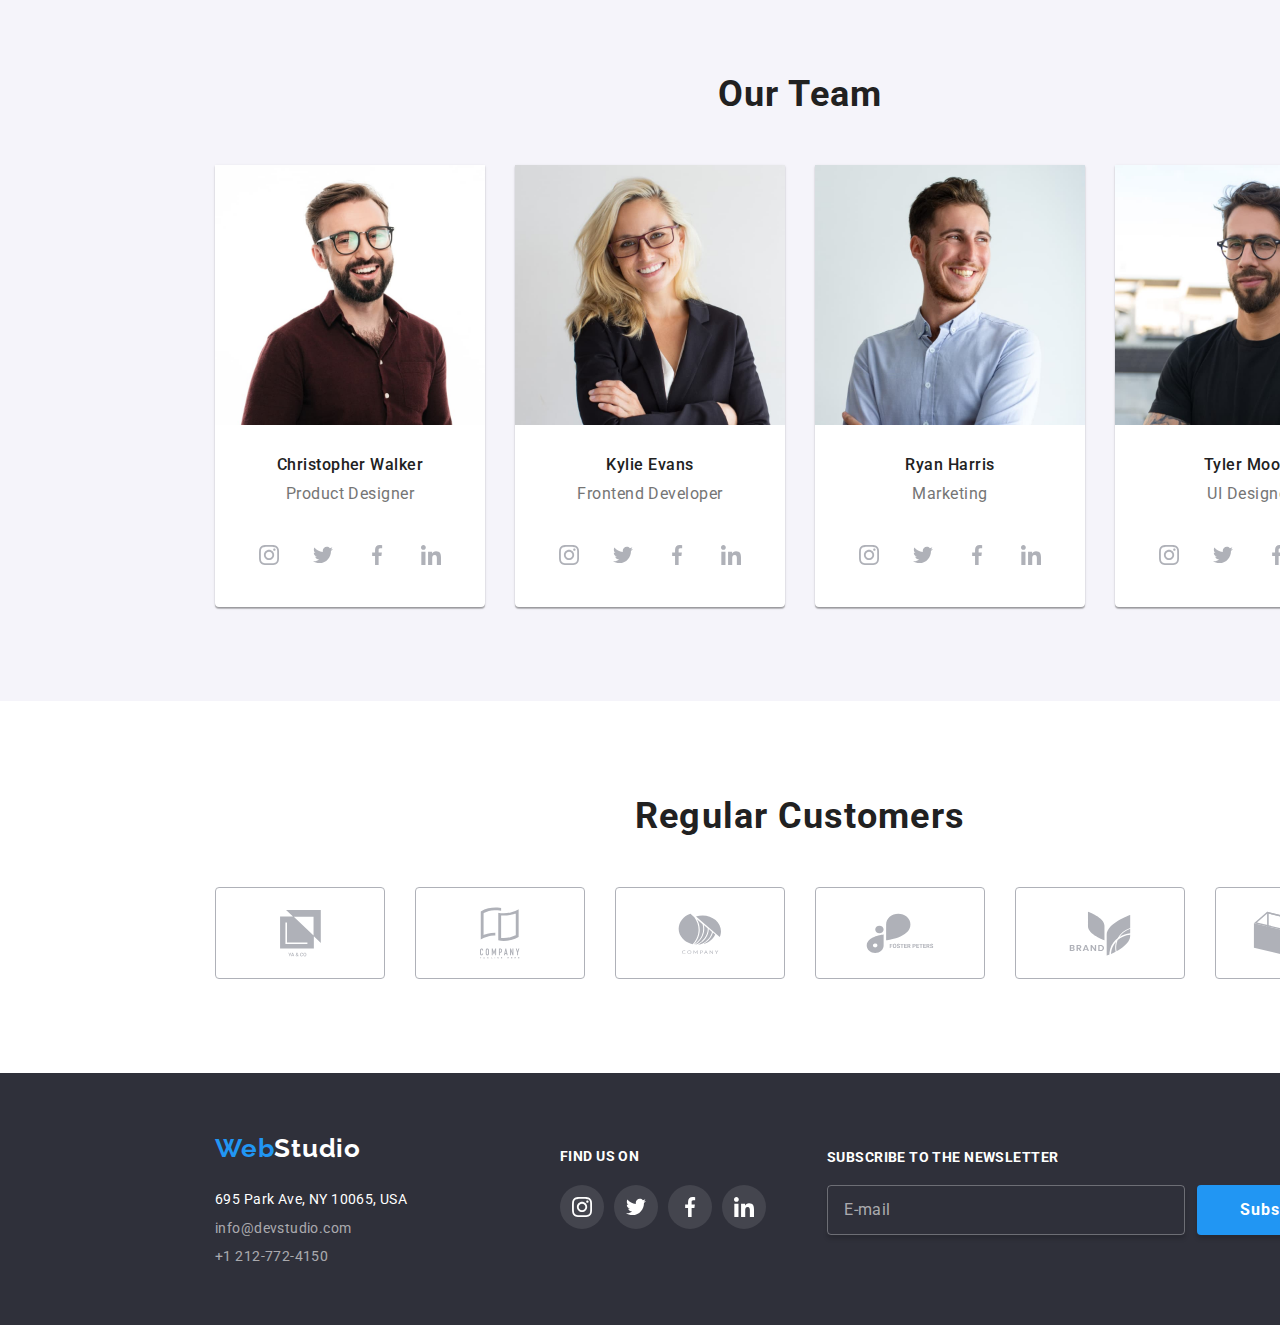
==== commit db60ae32: "Update html syntax" ====
--- a/index.html
+++ b/index.html
@@ -373,6 +373,47 @@
     <div class="modal is-hidden" data-modal>
       <div class="modal-content">
         <button class="modal-close-btn" data-modal-close>&times;</button>
+
+        <span class="modal-title">Leave your information and we'll call you back</span>
+        <form action="modal-form">
+          <label class="modal-form-field">Name
+            <div class="modal-form-field-cover">
+              <input type="text" name="user-name" class="modal-input-form">
+              <svg class="modal-form-icon" width="12px" height="12px">
+                <use href="./images/icons.svg#icon-person-black-modal"></use>
+              </svg>
+            </div>
+          </label>
+
+          <label class="modal-form-field">Telephone
+            <div class="modal-form-field-cover">
+              <input type="tel" name="user-name" class="modal-input-form">
+              <svg class="modal-form-icon" width="13px" height="13px">
+                <use href="./images/icons.svg#icon-phone-black-modal"></use>
+              </svg>
+            </div>
+          </label>
+
+          <label class="modal-form-field">E-mail
+            <div class="modal-form-field-cover">
+              <input type="email" name="user-name" class="modal-input-form">
+              <svg class="modal-form-icon" width="15px" height="12px">
+                <use href="./images/icons.svg#icon-email-black-modal"></use>
+              </svg>
+            </div>
+          </label>
+
+          <label class="modal-form-field">Comments
+            <textarea name="user-comment" id="" placeholder="Enter the text" class="modal-form-comment"></textarea>
+          </label>
+
+          <input type="checkbox" name="user-terms" value="accept-terms" class="modal-form-terms visually-hidden" id="check-terms">
+          <label for="check-terms" class="modal-form-terms-label">
+            I agree with the letter and accept the
+            <a href="#" class="form-terms-link">Terms and Conditions</a>
+          </label>
+          <button type="submit" class="modal-send-btn">Send</button>
+        </form>
       </div>
     </div>
     <script src="./js/modal.js"></script>
--- a/css/styles.css
+++ b/css/styles.css
@@ -488,7 +488,7 @@
 .global-footer .footer-contact {
   color: rgba(255, 255, 255, 0.60);
   line-height: 1.14;
-  margin-left:auto;
+  margin-left: auto;
   transition: color 250ms cubic-bezier(0.4, 0, 0.2, 1);
 }
 
@@ -536,14 +536,15 @@
 .global-footer .footer-newsletter {
   display: flex;
   flex-direction: column;
-  margin: 93px;
+
+  margin-left: 267px;
+  margin-top: -80px;
 }
 
 .newsletter-form {
   display: flex;
   flex-wrap: wrap;
   width: 570px;
-  gap: 12px;
 }
 
 .input-form {
@@ -555,6 +556,8 @@
   border: 1px solid rgba(255, 255, 255, 0.30);
   background: rgba(33, 150, 243, 0.00);
   box-shadow: 0px 4px 4px 0px rgba(0, 0, 0, 0.15);
+  color: rgba(255, 255, 255, 0.60);
+  caret-color: rgba(255, 255, 255, 0.60);
   transition: border 250ms cubic-bezier(0.4, 0, 0.2, 1), color 250ms cubic-bezier(0.4, 0, 0.2, 1);
 }
 
@@ -574,12 +577,16 @@
   border: 1px solid #FFFFFF;
   box-shadow: 0px 4px 4px 0px rgba(0, 0, 0, 0.15);
   outline: none;
+
 }
 
 .footer-submit-btn {
   display: flex;
   align-items: center;
-  padding: 13px 28px 13px 28px;
+  padding-left: 43px;
+  padding-top: 10px;
+  padding-bottom: 10px;
+  gap: 25px;
   width: 200px;
   height: 50px;
   border-radius: 4px;
@@ -598,7 +605,7 @@
 .btn-send-svg {
   display: flex;
   fill: #FFFFFF;
-  margin-left: 10px;
+
 }
 
 .btn-group {
@@ -609,6 +616,7 @@
 .btn-group-list {
   display: flex;
   justify-content: center;
+  gap: 8px;
 }
 
 .btn-portfolio {
